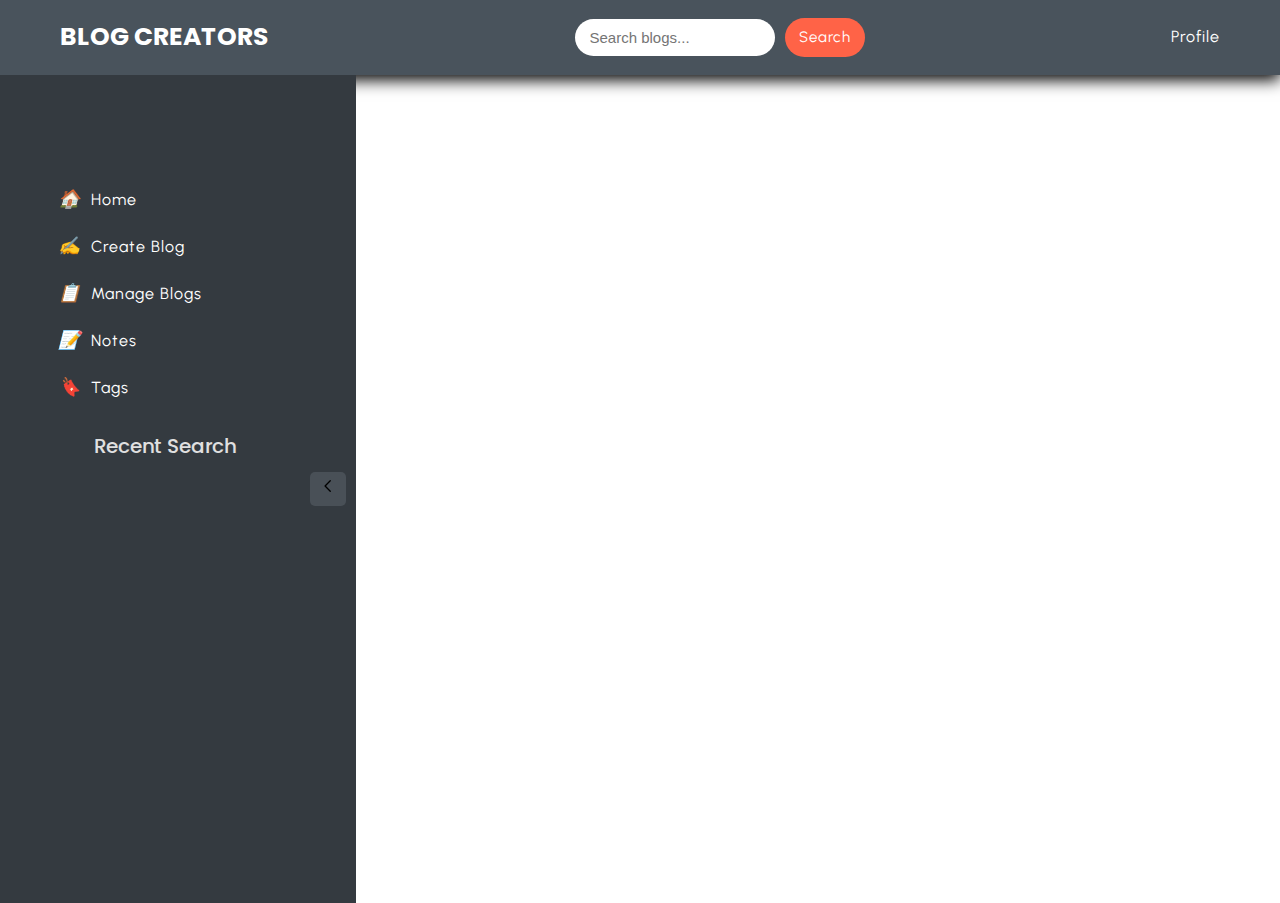
==== index.html @ e2347107 "Sidebar event added. and smooth transition added" ====
<!DOCTYPE html>
<html lang="en">
<head>
    <meta charset="UTF-8">
    <meta name="viewport" content="width=device-width, initial-scale=1.0">
    <title>Document</title>
    <link rel="stylesheet" href="style.css">

    <link rel="preconnect" href="https://fonts.googleapis.com">
    <link rel="preconnect" href="https://fonts.gstatic.com" crossorigin>
    <link href="https://fonts.googleapis.com/css2?family=Amaranth:ital,wght@0,400;0,700;1,400;1,700&family=Jaini+Purva&family=Kaushan+Script&family=Poppins:ital,wght@0,100;0,200;0,300;0,400;0,500;0,600;0,700;0,800;0,900;1,100;1,200;1,300;1,400;1,500;1,600;1,700;1,800;1,900&family=Urbanist:ital,wght@0,100..900;1,100..900&display=swap" rel="stylesheet">

</head>
<body>
    <header class="header">
        <div class="container flex">

            <h1 class="logo">Blog Creators</h1>
            <div class="search-container">
                <input type="text" placeholder="Search blogs..." id="search-bar">
                <button type="button" class="search-btn">Search</button>
            </div>
            
            <div class="profile">
                <a href="#profile">Profile</a>
                <div class="dropdown">
                    <a href="#settings">Settings</a>
                    <a href="#logout">Logout</a>
                </div>
            </div>
        
        </div>
    </header>

    <!-- sidebar menu start here -->
    <section id="sidebar-wrapper" class="flex">
        <div id="sidebar" class="flex container sidebar-active">
            <ul id="tab-list">
                <li><i class="icon">🏠</i><a href="#home">Home</a></li>
                <li><i class="icon">✍️</i><a href="#create-blog">Create Blog</a></li>
                <li><i class="icon">📋</i><a href="#manage-blogs">Manage Blogs</a></li>
                <li><i class="icon">📝</i><a href="#notes">Notes</a></li>
                <li><i class="icon">🔖</i><a href="#tags">Tags</a></li>
            </ul>
            <div class="recent-search flex">
                <h2 class="search-data">Recent Search</h2>
                <ul class="search-result">
                    <!-- <li>
                        <p>Lorem ipsum dolor sit amet consectetur adipisicing elit. Ut, numquam?</p>
                    </li>
                    <li>
                        <p>Lorem ipsum dolor sit amet consectetur adipisicing elit. Ut, numquam?</p>
                    </li>
                    <li>
                        <p>Lorem ipsum dolor sit amet consectetur adipisicing elit. Ut, numquam?</p>
                    </li>
                    <li>
                        <p>Lorem ipsum dolor sit amet consectetur adipisicing elit. Ut, numquam?</p>
                    </li>
                    <li>
                        <p>Lorem ipsum dolor sit amet consectetur adipisicing elit. Ut, numquam?</p>
                    </li>
                    <li>
                        <p>Lorem ipsum dolor sit amet consectetur adipisicing elit. Ut, numquam?</p>
                    </li> -->
                </ul>
            </div>
        </div>
        
        <button id="toggle-btn" class="toggle-active"><img src="./Images/menuIcon.svg" alt="" id="toggle-active-img"></button>
    </section>

    <!-- sidebar menu end here -->

    <script src="script.js"></script>
</body>
</html>
---- style.css ----
/* Base Rule */
* {
    margin: 0;
    padding: 0;
    box-sizing: border-box;
}

html {
    font-size: 62.5%;
}

.container {
    margin:  0 4rem;
}

h1,
h2,
h3,
h4,
h5,
h6 {
  font-family: "Poppins", sans-serif;
}

p,
li,
a,
label,
button {
  font-family: "Urbanist", sans-serif;
  font-size: 1.6rem;
  letter-spacing: 0.1rem;
  font-weight: 400;
  line-height: 1.5;
}

a {
    text-decoration: none;
    color: white;
}

li {
    list-style: none;
}

/* base rule end here */


/* website theme start here */

/* website theme end here */


/* Layout start Here */
.flex {
    display: flex;
}
.grid {
    display: grid;
}
/* Layout End Here */



/* resuable CSS start here */
/* resuable CSS end here */




/* Header Css start */
.header {
    background-color: #49535c;
    box-shadow: rgba(0, 0, 0, 1) 0px 5px 15px;

    & .container {
        justify-content: space-between;
        align-items: center;
        padding: 1.8rem 2rem;
        color: #fff;
        
        & .logo {
           font-size: 2.5rem;
           font-weight: 700;
           text-transform: uppercase;
        }
        & .search-container {
            display: flex;
            align-items: center;
            gap: 1rem;
        }
        & #search-bar {
            padding: 1rem 1.5rem;
            border-radius: 2rem;
            border: none;
            width: 20rem;
            font-size: 1.5rem;
        }
        & .search-btn {
            padding: 0.8rem 1.4rem;
            background-color: #ff6347;
            color: white;
            border: none;
            border-radius: 2rem;
            cursor: pointer;
            font-size: 1.5rem;
            transition: all 0.3s ease;

            &:hover {
                background-color: #e55347;
            }
        }
        
        & .profile {
            position: relative;
            transition: all 0.3s ease;
            &:hover .dropdown {
                transition: all 0.3s ease;
                display: block;
            }
            & .dropdown {
                display: none;
                position: absolute;
                right: 0;
                top: 100%;
                background-color: #fff;
                color: #000;
                box-shadow: 0 4px 6px rgba(0, 0, 0, 0.1);
                border-radius: 5px;
                overflow: hidden;
                transition: all 0.3s ease;
        
                & a {
                    display: block;
                    padding: 10px;
                    text-decoration: none;
                    color: #343a40;
                    transition: all 0.3s ease;
                    &:hover {
                        background-color: #e9ecef;
                    }
                }
            }
        }
    }
}

/* Header Css end */



/* sidebar style start here */

#sidebar-wrapper {
    align-items: center;
    gap: 1rem;
    background-color: #343a40;
    width: fit-content;
    padding: 2rem 1rem 2rem 0;
    height: 92vh;
    position: relative;

    & #toggle-btn {
        align-self: center;
        background-color: #495057;
        color: #fff;
        border: none;
        padding: 5px 10px;
        cursor: pointer;
        border-radius: 5px;
        margin-left: 1rem;

        & img {
            rotate: 90deg;
        }
    }
}

#sidebar  {
    width: 250px;
    /* height: 100vh; */
    flex-direction: column;
    gap: 2rem;
    color: #fff;
    display: flex;
    padding: 10px;
    transition: all 0.3s ease;
    margin-right: 0;

    & #tab-list {
        list-style: none;
        padding: 0;
        margin: 0;
        flex-grow: 1;
        
        & li{
            padding: 1rem 0.8rem;
            border-radius: 5px;
            transition: all 0.3s ease;
            display: flex;
            align-items: center;
            cursor: pointer;
            &:hover {
                background-color: #495057;
            }
            & a {
                text-decoration: none;
                color: #fff;
                margin-left: 10px;
            }
            & i {
                font-size: 18px;
            }
        }
    }
}

.recent-search {
    flex-direction: column;

    & .search-data {
        color: #e0e0e0;
        font-size: 2rem;
        font-weight: 500;
        text-align: center;
        margin-bottom: 1rem;
    }
    & .search-result {
        display: flex;
        flex-direction: column;
        gap: 1rem;
        color: white;
        overflow: auto;
        width: 100%;
        height: 33rem;

        & li {
            list-style: circle;
            padding-right: 2rem;
            color: #bababa;
        }
    }
}

/* sidebar style end here */
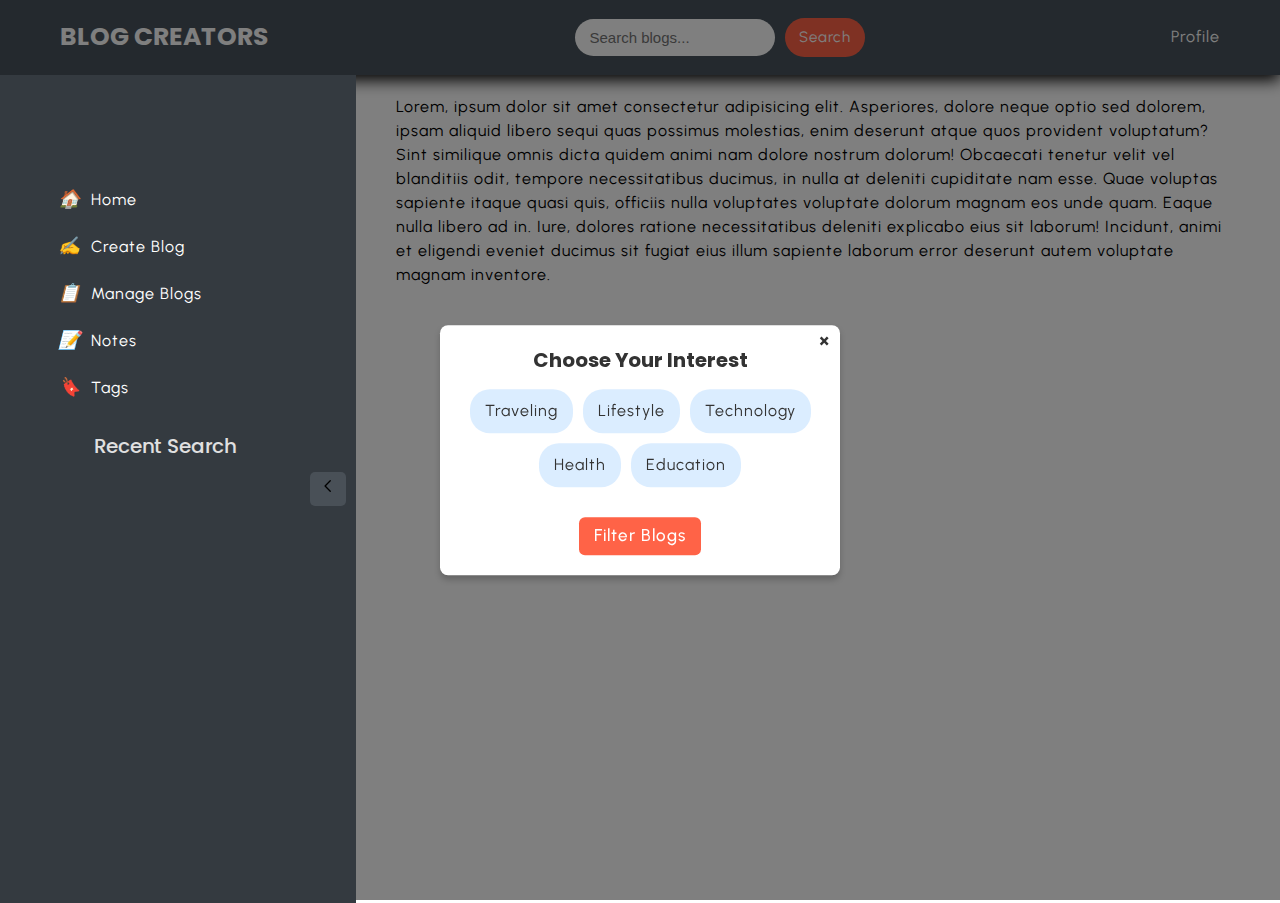
==== commit 77c75e40: "PopUp section for sort data by filter is added. html and css has been taken by chat gpt. However all" ====
--- a/index.html
+++ b/index.html
@@ -12,6 +12,8 @@
 
 </head>
 <body>
+
+    <!-- header section start -->
     <header class="header">
         <div class="container flex">
 
@@ -31,45 +33,80 @@
         
         </div>
     </header>
+    <!-- header section end -->
+
+
+
+    <!-- pop up section start -->
+    <section class="popUp-wrapper">
+
+        <div class="overlay" id="overlay"></div>
+        
+        <div class="filter-popup" id="filterPopup">
+            <button class="close-btn" id="closePopup">×</button>
+            <h2>Choose Your Interest</h2>
+            <ul>
+                <li>Traveling</li>
+                <li>Lifestyle</li>
+                <li>Technology</li>
+                <li>Health</li>
+                <li>Education</li>
+            </ul>
+            <button class="filter-btn">Filter Blogs</button>
+        </div>
+    </section>
+    <!-- pop up section end -->
+
+
+
 
     <!-- sidebar menu start here -->
-    <section id="sidebar-wrapper" class="flex">
-        <div id="sidebar" class="flex container sidebar-active">
-            <ul id="tab-list">
-                <li><i class="icon">🏠</i><a href="#home">Home</a></li>
-                <li><i class="icon">✍️</i><a href="#create-blog">Create Blog</a></li>
-                <li><i class="icon">📋</i><a href="#manage-blogs">Manage Blogs</a></li>
-                <li><i class="icon">📝</i><a href="#notes">Notes</a></li>
-                <li><i class="icon">🔖</i><a href="#tags">Tags</a></li>
-            </ul>
-            <div class="recent-search flex">
-                <h2 class="search-data">Recent Search</h2>
-                <ul class="search-result">
-                    <!-- <li>
-                        <p>Lorem ipsum dolor sit amet consectetur adipisicing elit. Ut, numquam?</p>
-                    </li>
-                    <li>
-                        <p>Lorem ipsum dolor sit amet consectetur adipisicing elit. Ut, numquam?</p>
-                    </li>
-                    <li>
-                        <p>Lorem ipsum dolor sit amet consectetur adipisicing elit. Ut, numquam?</p>
-                    </li>
-                    <li>
-                        <p>Lorem ipsum dolor sit amet consectetur adipisicing elit. Ut, numquam?</p>
-                    </li>
-                    <li>
-                        <p>Lorem ipsum dolor sit amet consectetur adipisicing elit. Ut, numquam?</p>
-                    </li>
-                    <li>
-                        <p>Lorem ipsum dolor sit amet consectetur adipisicing elit. Ut, numquam?</p>
-                    </li> -->
+
+    <article class="article-wrapper flex">
+
+        <section id="sidebar-wrapper" class="flex">
+            <div id="sidebar" class="flex container sidebar-active">
+                <ul id="tab-list">
+                    <li><i class="icon">🏠</i><a href="#home">Home</a></li>
+                    <li><i class="icon">✍️</i><a href="#create-blog">Create Blog</a></li>
+                    <li><i class="icon">📋</i><a href="#manage-blogs">Manage Blogs</a></li>
+                    <li><i class="icon">📝</i><a href="#notes">Notes</a></li>
+                    <li><i class="icon">🔖</i><a href="#tags">Tags</a></li>
                 </ul>
+                <div class="recent-search flex">
+                    <h2 class="search-data">Recent Search</h2>
+                    <ul class="search-result">
+                        <!-- <li>
+                            <p>Lorem ipsum dolor sit amet consectetur adipisicing elit. Ut, numquam?</p>
+                        </li>
+                        <li>
+                            <p>Lorem ipsum dolor sit amet consectetur adipisicing elit. Ut, numquam?</p>
+                        </li>
+                        <li>
+                            <p>Lorem ipsum dolor sit amet consectetur adipisicing elit. Ut, numquam?</p>
+                        </li>
+                        <li>
+                            <p>Lorem ipsum dolor sit amet consectetur adipisicing elit. Ut, numquam?</p>
+                        </li>
+                        <li>
+                            <p>Lorem ipsum dolor sit amet consectetur adipisicing elit. Ut, numquam?</p>
+                        </li>
+                        <li>
+                            <p>Lorem ipsum dolor sit amet consectetur adipisicing elit. Ut, numquam?</p>
+                        </li> -->
+                    </ul>
+                </div>
             </div>
-        </div>
+            
+            <button id="toggle-btn" class="toggle-active"><img src="./Images/menuIcon.svg" alt="" id="toggle-active-img"></button>
+        </section>
         
-        <button id="toggle-btn" class="toggle-active"><img src="./Images/menuIcon.svg" alt="" id="toggle-active-img"></button>
-    </section>
+        <section id="right-sidebar-wrapper" class="container">
+            <p>Lorem, ipsum dolor sit amet consectetur adipisicing elit. Asperiores, dolore neque optio sed dolorem, ipsam aliquid libero sequi quas possimus molestias, enim deserunt atque quos provident voluptatum? Sint similique omnis dicta quidem animi nam dolore nostrum dolorum! Obcaecati tenetur velit vel blanditiis odit, tempore necessitatibus ducimus, in nulla at deleniti cupiditate nam esse. Quae voluptas sapiente itaque quasi quis, officiis nulla voluptates voluptate dolorum magnam eos unde quam. Eaque nulla libero ad in. Iure, dolores ratione necessitatibus deleniti explicabo eius sit laborum! Incidunt, animi et eligendi eveniet ducimus sit fugiat eius illum sapiente laborum error deserunt autem voluptate magnam inventore.</p>
+        </section>
 
+    </article>
+    
     <!-- sidebar menu end here -->
 
     <script src="script.js"></script>
--- a/style.css
+++ b/style.css
@@ -151,7 +151,7 @@
 
 /* sidebar style start here */
 
-#sidebar-wrapper {
+.article-wrapper #sidebar-wrapper {
     align-items: center;
     gap: 1rem;
     background-color: #343a40;
@@ -242,4 +242,119 @@
     }
 }
 
-/* sidebar style end here */+
+.article-wrapper #right-sidebar-wrapper {
+    padding-top: 2rem;
+}
+/* sidebar style end here */
+
+
+
+
+
+/* popup stype start */
+.popUp-wrapper .overlay {
+    position: fixed;
+    top: 0;
+    left: 0;
+    width: 100%;
+    height: 100%;
+    background: rgba(0, 0, 0, 0.5);
+}
+
+.popUp-wrapper .filter-popup {
+    position: fixed;
+    top: 50%;
+    left: 50%;
+    transform: translate(-50%, -50%);
+    background: #fff;
+    box-shadow: 0 4px 6px rgba(0, 0, 0, 0.2);
+    border-radius: 8px;
+    width: 90%;
+    max-width: 400px;
+    padding: 20px;
+    z-index: 1000;
+    /* display: none; */
+    display: flex;
+    flex-direction: column;
+    gap: 1rem;
+    align-items: center;
+    justify-content: center;
+
+
+    & .close-btn {
+        position: absolute;
+        top: 0;
+        right: 1rem;
+        background: none;
+        border: none;
+        font-size: 2rem;
+        font-weight: bold;
+        cursor: pointer;
+        color: #333;
+    
+        &:hover {
+            color: #ff0000;
+            transform: scale(1.2);
+            transition: all 0.2s, transform 0.2s;
+        }
+    }
+    
+
+    & h2 {
+        margin-bottom: 0.4rem;
+        color: #333;
+        font-size: 2rem;
+        text-align: center;
+    }
+
+    & ul {
+        list-style: none;
+        padding: 0;
+        margin: 0;
+        display: flex;
+        flex-wrap: wrap;
+        gap: 10px;
+        justify-content: center;
+
+        & li {
+            background-color: #007bff;
+            color: #ffffff;
+            background-color: #dbedff;
+            color: #333333;
+            padding: 1rem 1.5rem;
+            border-radius: 2rem;
+            cursor: pointer;
+            transition: background-color 0.3s;
+
+            &:hover {
+                background-color: #0056b3;
+                color: white;
+            }
+        }
+    }
+
+    & .filter-btn {
+        padding: 0.6rem 1.5rem;
+        border: none;
+        border-radius: 0.6rem;
+        background-color: #ff6347;
+        color: white;
+        font-weight: 500;
+        font-size: 1.7rem;
+        margin-top: 2rem;
+        cursor: pointer;
+        transition: all 0.3s ease;
+
+        &:hover {
+            background-color: #e55347;
+        }
+    }
+}
+
+
+
+
+
+
+/* popup stype end */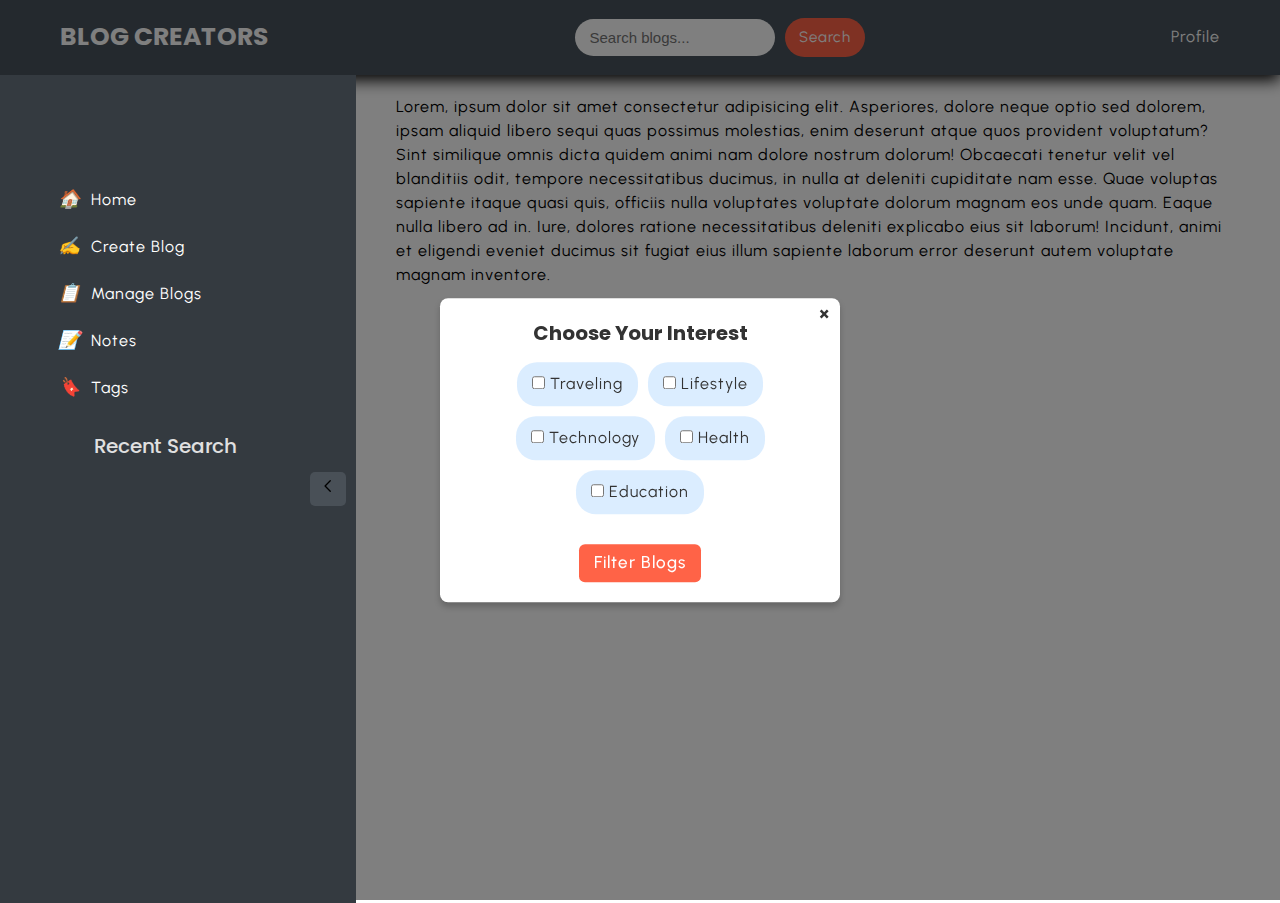
==== commit 5d7652b4: "popUp section commit" ====
--- a/index.html
+++ b/index.html
@@ -42,18 +42,35 @@
 
         <div class="overlay" id="overlay"></div>
         
-        <div class="filter-popup" id="filterPopup">
+        <form class="filter-popup" id="filterPopup">
             <button class="close-btn" id="closePopup">×</button>
             <h2>Choose Your Interest</h2>
+            
             <ul>
-                <li>Traveling</li>
-                <li>Lifestyle</li>
-                <li>Technology</li>
-                <li>Health</li>
-                <li>Education</li>
+                <li>
+                    <input type="checkbox" name="interests[]" id="traveling" value="Traveling">
+                    <label for="traveling">Traveling</label>
+                </li>
+                <li>
+                    <input type="checkbox" name="interests[]" id="lifestyle" value="Lifestyle">
+                    <label for="lifestyle">Lifestyle</label>
+                </li>
+                <li>
+                    <input type="checkbox" name="interests[]" id="technology" value="Technology">
+                    <label for="technology">Technology</label>
+                </li>
+                <li>
+                    <input type="checkbox" name="interests[]" id="health" value="Health">
+                    <label for="health">Health</label>
+                </li>
+                <li>
+                    <input type="checkbox" name="interests[]" id="education" value="Education">
+                    <label for="education">Education</label>
+                </li>
             </ul>
+            
             <button class="filter-btn">Filter Blogs</button>
-        </div>
+        </form>
     </section>
     <!-- pop up section end -->
 
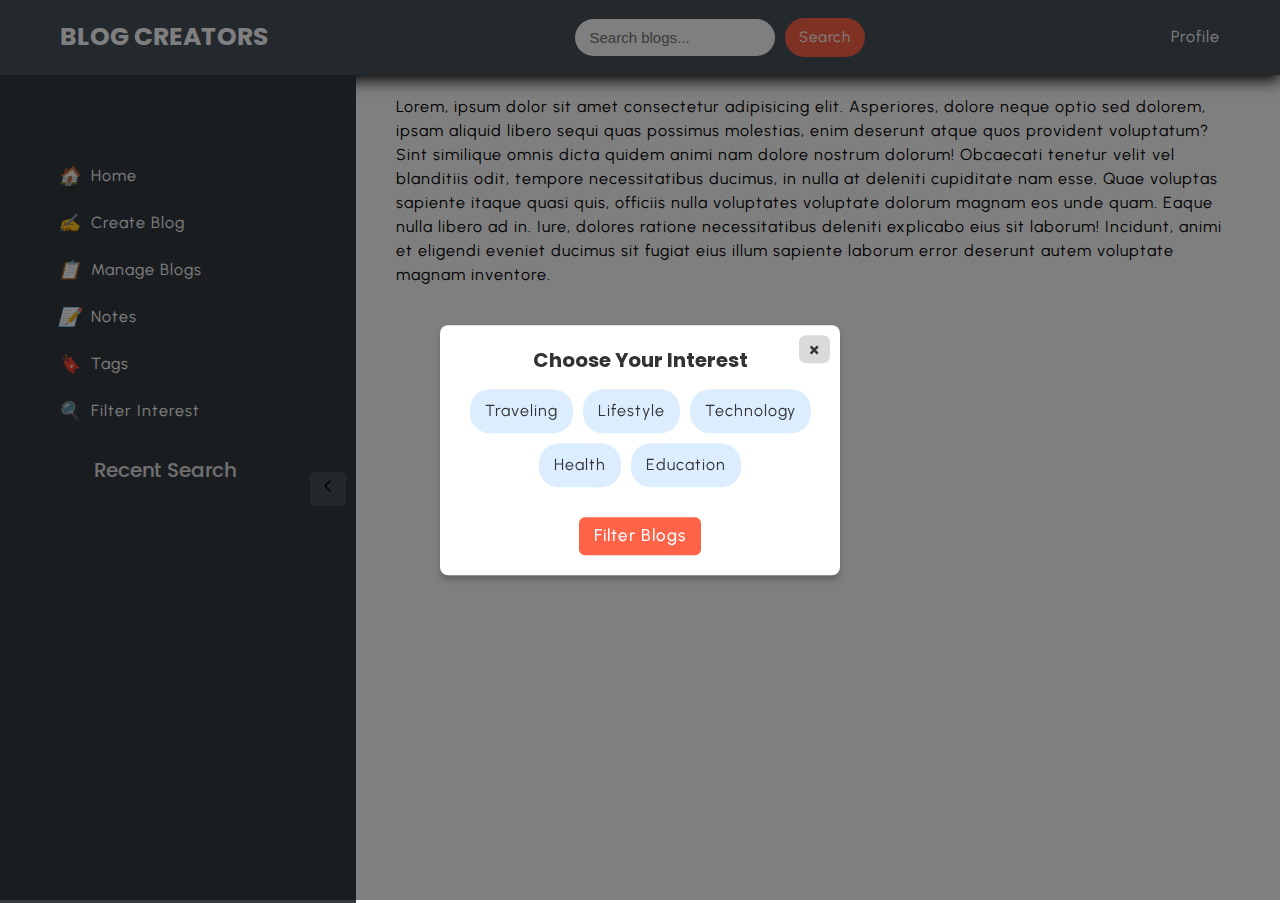
==== commit 69e50385: "Event added on the filter blogs and close popup But have to add functionality of filtering." ====
--- a/index.html
+++ b/index.html
@@ -38,7 +38,7 @@
 
 
     <!-- pop up section start -->
-    <section class="popUp-wrapper">
+    <section class="popUp-wrapper" id="popUpActive">
 
         <div class="overlay" id="overlay"></div>
         
@@ -69,7 +69,7 @@
                 </li>
             </ul>
             
-            <button class="filter-btn">Filter Blogs</button>
+            <button id="filter-btn">Filter Blogs</button>
         </form>
     </section>
     <!-- pop up section end -->
@@ -89,6 +89,7 @@
                     <li><i class="icon">📋</i><a href="#manage-blogs">Manage Blogs</a></li>
                     <li><i class="icon">📝</i><a href="#notes">Notes</a></li>
                     <li><i class="icon">🔖</i><a href="#tags">Tags</a></li>
+                    <li id="interest"><i class="icon">🔍</i><a >Filter Interest</a></li>
                 </ul>
                 <div class="recent-search flex">
                     <h2 class="search-data">Recent Search</h2>
--- a/style.css
+++ b/style.css
@@ -157,7 +157,7 @@
     background-color: #343a40;
     width: fit-content;
     padding: 2rem 1rem 2rem 0;
-    height: 92vh;
+    min-height: 92vh;
     position: relative;
 
     & #toggle-btn {
@@ -260,6 +260,7 @@
     width: 100%;
     height: 100%;
     background: rgba(0, 0, 0, 0.5);
+    z-index: 3;
 }
 
 .popUp-wrapper .filter-popup {
@@ -271,10 +272,9 @@
     box-shadow: 0 4px 6px rgba(0, 0, 0, 0.2);
     border-radius: 8px;
     width: 90%;
-    max-width: 400px;
-    padding: 20px;
-    z-index: 1000;
-    /* display: none; */
+    max-width: 40rem;
+    z-index: 4;
+    padding: 2rem;
     display: flex;
     flex-direction: column;
     gap: 1rem;
@@ -284,18 +284,21 @@
 
     & .close-btn {
         position: absolute;
-        top: 0;
+        top: 10px;
         right: 1rem;
-        background: none;
+        background: #dadada;
+        padding: 0.4rem 1rem;
+        line-height: 1;
         border: none;
         font-size: 2rem;
         font-weight: bold;
         cursor: pointer;
         color: #333;
+        border-radius: 7px;
     
         &:hover {
             color: #ff0000;
-            transform: scale(1.2);
+            transform: scale(1.1);
             transition: all 0.2s, transform 0.2s;
         }
     }
@@ -331,10 +334,21 @@
                 background-color: #0056b3;
                 color: white;
             }
-        }
-    }
-
-    & .filter-btn {
+
+            & input[type="checkbox"] {
+                position: absolute;
+                opacity: 0;
+                pointer-events: none;
+                cursor: pointer;
+            }    
+            
+            & input , label {
+                cursor: pointer;
+            }
+        }
+    }
+
+    & #filter-btn {
         padding: 0.6rem 1.5rem;
         border: none;
         border-radius: 0.6rem;
@@ -344,10 +358,11 @@
         font-size: 1.7rem;
         margin-top: 2rem;
         cursor: pointer;
-        transition: all 0.3s ease;
+        transition: all 0.2s ease;
 
         &:hover {
             background-color: #e55347;
+            transform: scale(0.9);
         }
     }
 }
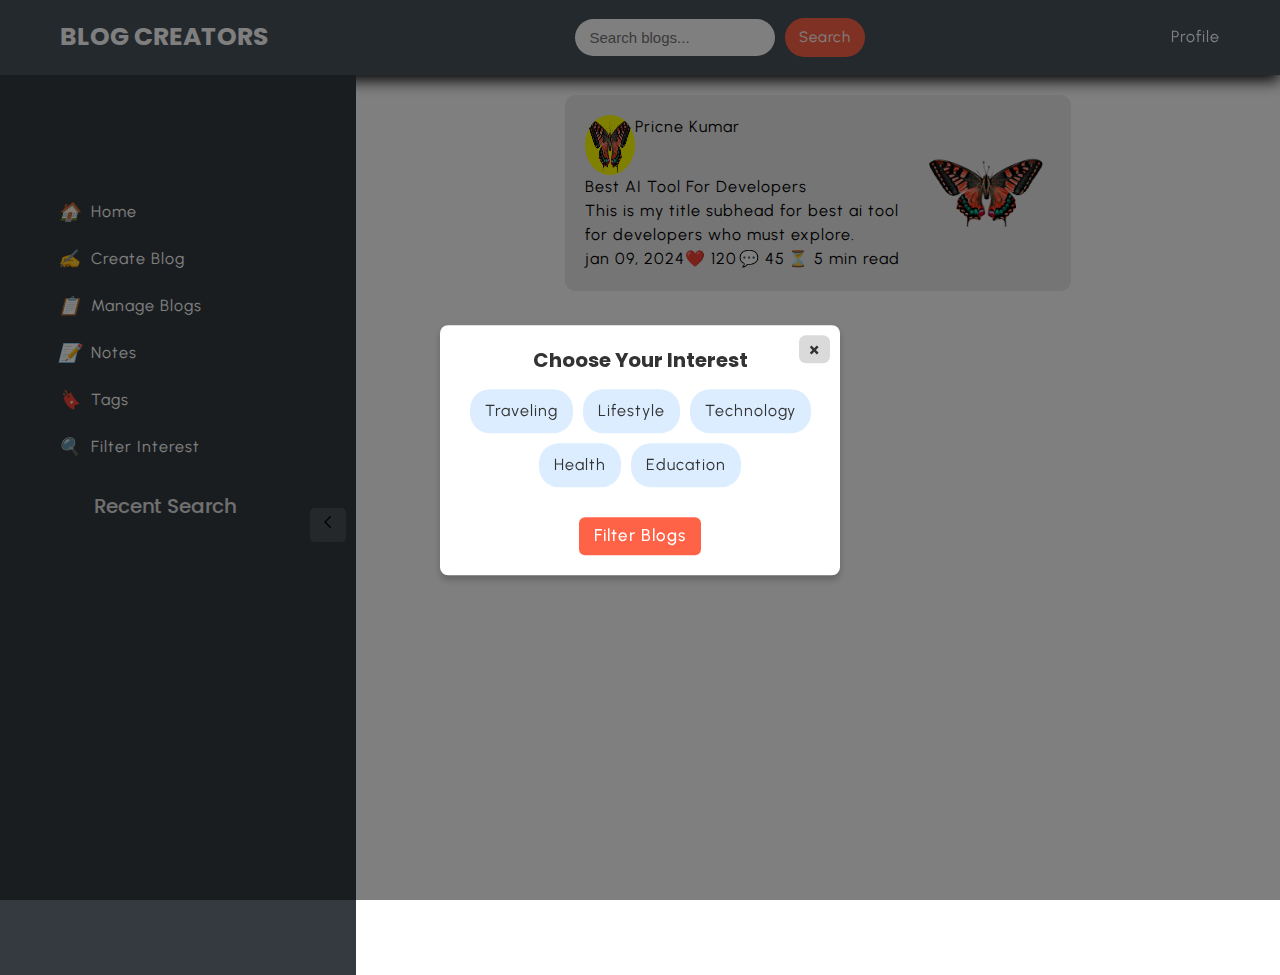
==== commit cf04e435: "Basic layout of blog preview" ====
--- a/index.html
+++ b/index.html
@@ -81,6 +81,7 @@
 
     <article class="article-wrapper flex">
 
+        <!-- left sidebar menu layout -->
         <section id="sidebar-wrapper" class="flex">
             <div id="sidebar" class="flex container sidebar-active">
                 <ul id="tab-list">
@@ -118,10 +119,39 @@
             
             <button id="toggle-btn" class="toggle-active"><img src="./Images/menuIcon.svg" alt="" id="toggle-active-img"></button>
         </section>
+        <!-- left sidebar menu layout end -->
         
+
+        <!-- right sidebar blog post layout -->
         <section id="right-sidebar-wrapper" class="container">
-            <p>Lorem, ipsum dolor sit amet consectetur adipisicing elit. Asperiores, dolore neque optio sed dolorem, ipsam aliquid libero sequi quas possimus molestias, enim deserunt atque quos provident voluptatum? Sint similique omnis dicta quidem animi nam dolore nostrum dolorum! Obcaecati tenetur velit vel blanditiis odit, tempore necessitatibus ducimus, in nulla at deleniti cupiditate nam esse. Quae voluptas sapiente itaque quasi quis, officiis nulla voluptates voluptate dolorum magnam eos unde quam. Eaque nulla libero ad in. Iure, dolores ratione necessitatibus deleniti explicabo eius sit laborum! Incidunt, animi et eligendi eveniet ducimus sit fugiat eius illum sapiente laborum error deserunt autem voluptate magnam inventore.</p>
+            
+            <div id="blog-preview-card" class="grid grid-two--cols">
+                <div class="blog-content-wrapper flex">
+                    <div id="author-profile" class="flex">
+                        <img src="./Images/2.png" alt="" id="author-image">
+                        <p id="authorName">Pricne Kumar</p>
+                    </div>
+                    <p id="blog-heading">Best AI Tool For Developers</p>
+                    <p id="sub-heading">This is my title subhead for best ai tool for developers who must explore.</p>
+                    <div class="flex" id="blog-footer">
+                        <p class="publist-date">jan 09, 2024</p>
+                        <div class="likeCount">
+                            <span>❤️ 120</span>
+                            <span>💬 45</span>
+                            <span>⏳ 5 min read</span>
+                        </div>
+                    </div>
+                </div>
+                
+                <figure>
+                    <img src="./Images/2.png" alt="">
+                </figure>
+            
+            </div>
+
+
         </section>
+        <!-- right sidebar blog post layout end -->
 
     </article>
     
--- a/style.css
+++ b/style.css
@@ -26,7 +26,8 @@
 li,
 a,
 label,
-button {
+button, 
+span {
   font-family: "Urbanist", sans-serif;
   font-size: 1.6rem;
   letter-spacing: 0.1rem;
@@ -57,6 +58,9 @@
 }
 .grid {
     display: grid;
+}
+.grid-two--cols {
+    grid-template-columns: repeat(2, 1fr);
 }
 /* Layout End Here */
 
@@ -114,6 +118,7 @@
         & .profile {
             position: relative;
             transition: all 0.3s ease;
+            z-index: 1;
             &:hover .dropdown {
                 transition: all 0.3s ease;
                 display: block;
@@ -149,108 +154,6 @@
 
 
 
-/* sidebar style start here */
-
-.article-wrapper #sidebar-wrapper {
-    align-items: center;
-    gap: 1rem;
-    background-color: #343a40;
-    width: fit-content;
-    padding: 2rem 1rem 2rem 0;
-    min-height: 92vh;
-    position: relative;
-
-    & #toggle-btn {
-        align-self: center;
-        background-color: #495057;
-        color: #fff;
-        border: none;
-        padding: 5px 10px;
-        cursor: pointer;
-        border-radius: 5px;
-        margin-left: 1rem;
-
-        & img {
-            rotate: 90deg;
-        }
-    }
-}
-
-#sidebar  {
-    width: 250px;
-    /* height: 100vh; */
-    flex-direction: column;
-    gap: 2rem;
-    color: #fff;
-    display: flex;
-    padding: 10px;
-    transition: all 0.3s ease;
-    margin-right: 0;
-
-    & #tab-list {
-        list-style: none;
-        padding: 0;
-        margin: 0;
-        flex-grow: 1;
-        
-        & li{
-            padding: 1rem 0.8rem;
-            border-radius: 5px;
-            transition: all 0.3s ease;
-            display: flex;
-            align-items: center;
-            cursor: pointer;
-            &:hover {
-                background-color: #495057;
-            }
-            & a {
-                text-decoration: none;
-                color: #fff;
-                margin-left: 10px;
-            }
-            & i {
-                font-size: 18px;
-            }
-        }
-    }
-}
-
-.recent-search {
-    flex-direction: column;
-
-    & .search-data {
-        color: #e0e0e0;
-        font-size: 2rem;
-        font-weight: 500;
-        text-align: center;
-        margin-bottom: 1rem;
-    }
-    & .search-result {
-        display: flex;
-        flex-direction: column;
-        gap: 1rem;
-        color: white;
-        overflow: auto;
-        width: 100%;
-        height: 33rem;
-
-        & li {
-            list-style: circle;
-            padding-right: 2rem;
-            color: #bababa;
-        }
-    }
-}
-
-
-.article-wrapper #right-sidebar-wrapper {
-    padding-top: 2rem;
-}
-/* sidebar style end here */
-
-
-
-
 
 /* popup stype start */
 .popUp-wrapper .overlay {
@@ -367,9 +270,157 @@
     }
 }
 
-
-
-
-
-
-/* popup stype end */+/* popup stype end */
+
+
+
+
+/* sidebar style start here */
+
+/* left sidebar style */
+.article-wrapper {
+    position: relative
+}
+.article-wrapper #sidebar-wrapper {
+    align-items: center;
+    gap: 1rem;
+    background-color: #343a40;
+    width: fit-content;
+    padding: 2rem 1rem 2rem 0;
+    min-height: 100vh;
+    max-height: 100vh;
+    position: sticky;
+    top: 0;
+
+    & #toggle-btn {
+        align-self: center;
+        background-color: #495057;
+        color: #fff;
+        border: none;
+        padding: 5px 10px;
+        cursor: pointer;
+        border-radius: 5px;
+        margin-left: 1rem;
+
+        & img {
+            rotate: 90deg;
+        }
+    }
+}
+
+#sidebar  {
+    width: 250px;
+    /* height: 100vh; */
+    flex-direction: column;
+    gap: 2rem;
+    color: #fff;
+    display: flex;
+    padding: 10px;
+    transition: all 0.3s ease;
+    margin-right: 0;
+
+    & #tab-list {
+        list-style: none;
+        padding: 0;
+        margin: 0;
+        flex-grow: 1;
+        
+        & li{
+            padding: 1rem 0.8rem;
+            border-radius: 5px;
+            transition: all 0.3s ease;
+            display: flex;
+            align-items: center;
+            cursor: pointer;
+            &:hover {
+                background-color: #495057;
+            }
+            & a {
+                text-decoration: none;
+                color: #fff;
+                margin-left: 10px;
+            }
+            & i {
+                font-size: 18px;
+            }
+        }
+    }
+}
+
+.recent-search {
+    flex-direction: column;
+
+    & .search-data {
+        color: #e0e0e0;
+        font-size: 2rem;
+        font-weight: 500;
+        text-align: center;
+        margin-bottom: 1rem;
+    }
+    & .search-result {
+        display: flex;
+        flex-direction: column;
+        gap: 1rem;
+        color: white;
+        overflow: auto;
+        width: 100%;
+        height: 33rem;
+
+        & li {
+            list-style: circle;
+            padding-right: 2rem;
+            color: #bababa;
+        }
+    }
+}
+/* left sidebar style end */
+
+
+/* right sidebar style  */
+.article-wrapper #right-sidebar-wrapper {
+    padding-top: 2rem;
+    display: flex;
+    align-items: start;
+    justify-content: center;
+
+    & #blog-preview-card {
+        grid-template-columns: 1fr 0.4fr;
+        max-width: 60%;
+        place-items: center;
+        padding: 2rem;
+        background-color: #ebebeb;
+        border-radius: 1rem;
+        gap: 1rem;
+
+        & .blog-content-wrapper {
+            flex-direction: column;
+            & #author-profile {
+
+                & #author-image {
+                    width: 5rem;
+                    aspect-ratio: 1;
+                    height: 6rem;
+                    border-radius: 50%;
+                    background-color: yellow;
+                }
+            }
+        }
+
+        & figure {
+            width: 100%;
+
+            & img {
+                width: 100%;
+            }
+        }
+    }
+}
+/* right sidebar style end */
+
+
+/* sidebar style end here */
+
+
+
+
+
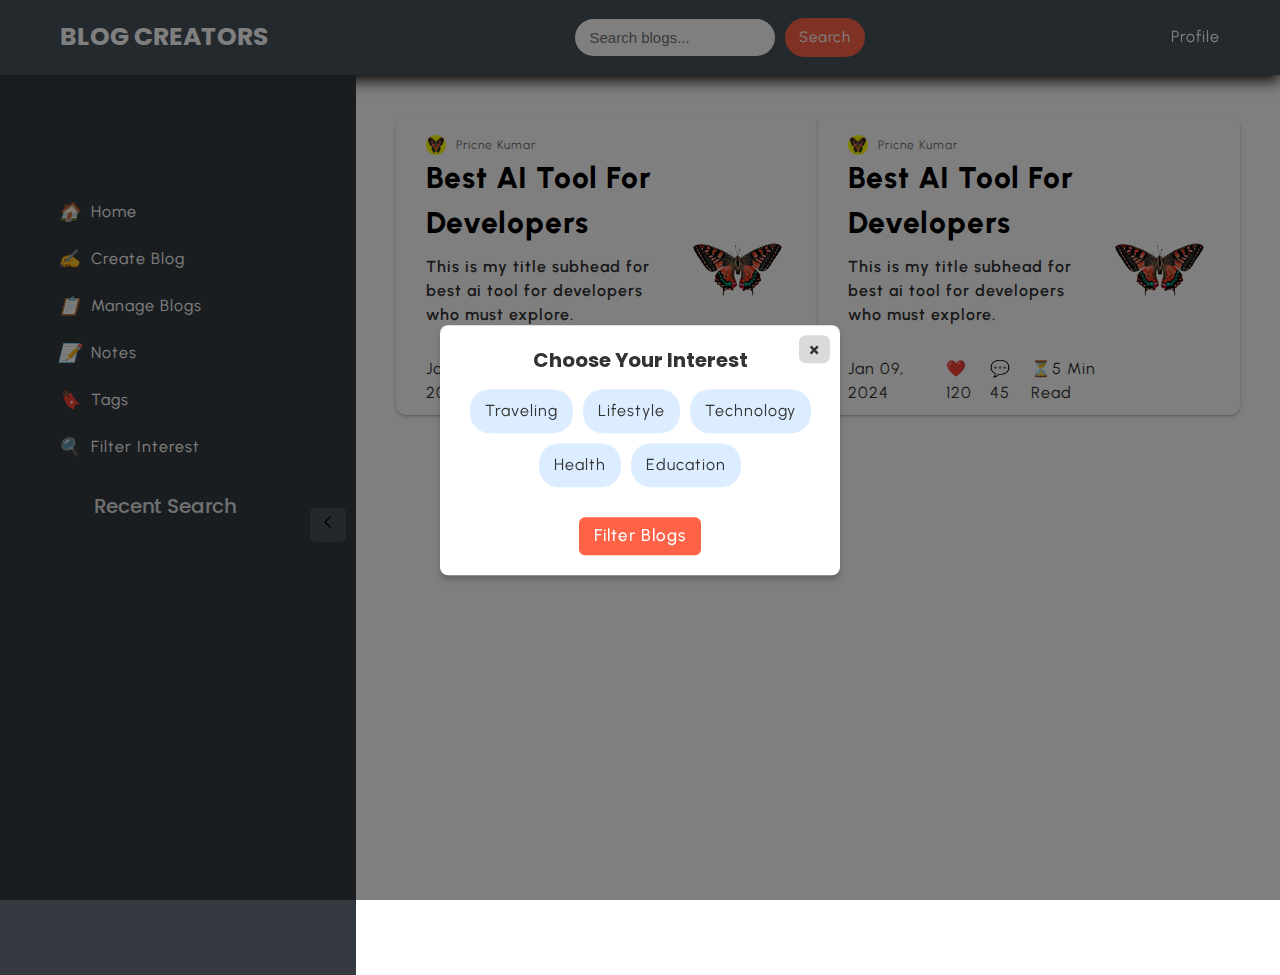
==== commit b9110cbc: "preview card layout ready. Now have to arrange raw data for making dynamic blog card. and also have " ====
--- a/index.html
+++ b/index.html
@@ -124,31 +124,58 @@
 
         <!-- right sidebar blog post layout -->
         <section id="right-sidebar-wrapper" class="container">
-            
-            <div id="blog-preview-card" class="grid grid-two--cols">
-                <div class="blog-content-wrapper flex">
-                    <div id="author-profile" class="flex">
-                        <img src="./Images/2.png" alt="" id="author-image">
-                        <p id="authorName">Pricne Kumar</p>
-                    </div>
-                    <p id="blog-heading">Best AI Tool For Developers</p>
-                    <p id="sub-heading">This is my title subhead for best ai tool for developers who must explore.</p>
-                    <div class="flex" id="blog-footer">
-                        <p class="publist-date">jan 09, 2024</p>
-                        <div class="likeCount">
-                            <span>❤️ 120</span>
-                            <span>💬 45</span>
-                            <span>⏳ 5 min read</span>
+
+            <div class="preview-card-wrapper flex">
+
+
+                <div id="blog-preview-card" class="grid grid-two--cols">
+                    <div class="blog-content-wrapper flex">
+                        <div id="author-profile" class="flex">
+                            <img src="./Images/2.png" alt="" id="author-image">
+                            <p id="authorName">Pricne Kumar</p>
+                        </div>
+                        <p id="blog-heading">Best AI Tool For Developers</p>
+                        <p id="sub-heading">This is my title subhead for best ai tool for developers who must explore.</p>
+                        <div class="flex" id="blog-footer">
+                            <p class="publish-date">jan 09, 2024</p>
+                            <div class="likeCount flex">
+                                <span>❤️120</span>
+                                <span>💬45</span>
+                                <span>⏳5 min read</span>
+                            </div>
                         </div>
                     </div>
+                    
+                    <figure>
+                        <img src="./Images/2.png" alt="">
+                    </figure>
+                
                 </div>
+                <div id="blog-preview-card" class="grid grid-two--cols">
+                    <div class="blog-content-wrapper flex">
+                        <div id="author-profile" class="flex">
+                            <img src="./Images/2.png" alt="" id="author-image">
+                            <p id="authorName">Pricne Kumar</p>
+                        </div>
+                        <p id="blog-heading">Best AI Tool For Developers</p>
+                        <p id="sub-heading">This is my title subhead for best ai tool for developers who must explore.</p>
+                        <div class="flex" id="blog-footer">
+                            <p class="publish-date">jan 09, 2024</p>
+                            <div class="likeCount flex">
+                                <span>❤️120</span>
+                                <span>💬45</span>
+                                <span>⏳5 min read</span>
+                            </div>
+                        </div>
+                    </div>
+                    
+                    <figure>
+                        <img src="./Images/2.png" alt="">
+                    </figure>
                 
-                <figure>
-                    <img src="./Images/2.png" alt="">
-                </figure>
+                </div>
             
             </div>
-
 
         </section>
         <!-- right sidebar blog post layout end -->
--- a/style.css
+++ b/style.css
@@ -378,36 +378,72 @@
 
 /* right sidebar style  */
 .article-wrapper #right-sidebar-wrapper {
-    padding-top: 2rem;
+    padding-top: 4rem;
     display: flex;
     align-items: start;
     justify-content: center;
 
     & #blog-preview-card {
         grid-template-columns: 1fr 0.4fr;
-        max-width: 60%;
+        max-width: 75%;
         place-items: center;
-        padding: 2rem;
-        background-color: #ebebeb;
+        padding: 2rem 3rem 1rem;
+        /* background-color: #ebebeb; */
+        background-color: white;
         border-radius: 1rem;
         gap: 1rem;
+        box-shadow: rgba(50, 50, 93, 0.25) 0px 2px 5px -1px, rgba(0, 0, 0, 0.3) 0px 1px 3px -1px;
 
         & .blog-content-wrapper {
             flex-direction: column;
+            justify-self: start;
+
             & #author-profile {
-
+                align-items: center;
+                gap: 1rem;
                 & #author-image {
-                    width: 5rem;
+                    width: 2rem;
                     aspect-ratio: 1;
-                    height: 6rem;
+                    height: 2rem;
                     border-radius: 50%;
                     background-color: yellow;
                 }
+                & #authorName {
+                    font-size: 1.2rem;
+                    color: #707070;
+                }
+            }
+
+            & #blog-heading {
+                font-size: 3rem;
+                font-weight: 800;
+                margin-bottom: 1rem;
+            }
+
+            & #sub-heading {
+                color: #333333;
+                font-weight: 600;
+            }
+
+            & #blog-footer {
+                margin-top: 3rem;
+                color: #333333;
+                gap: 3rem;
+                text-transform: capitalize;
+
+                & .publish-date {
+
+                } 
+                & .likeCount {
+                    display: flex;
+                    gap: 1.5rem;
+                }
             }
         }
 
         & figure {
             width: 100%;
+            justify-self: end;
 
             & img {
                 width: 100%;
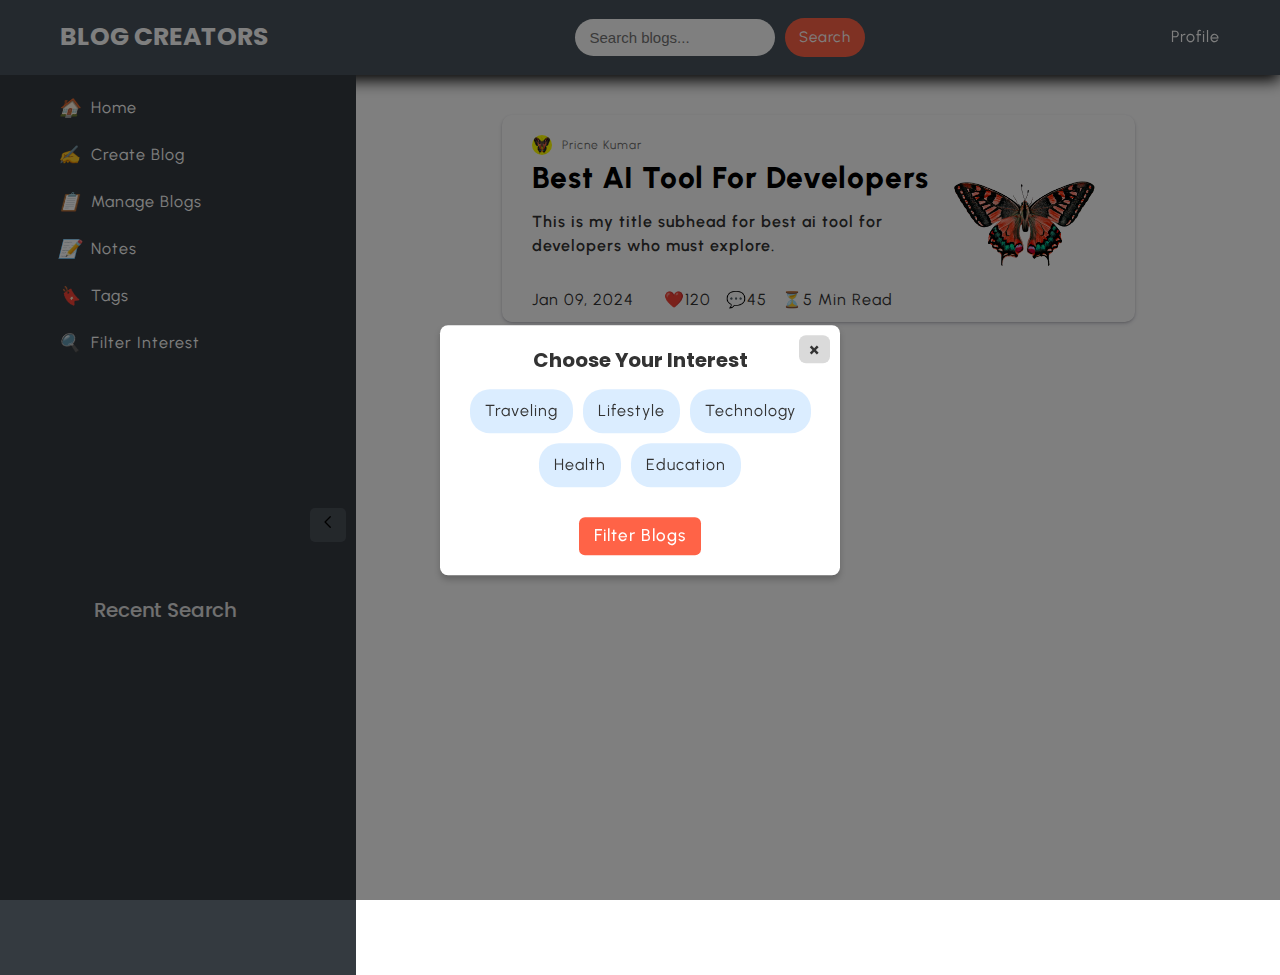
==== commit 0bd96b53: "Some random data taken from chatGpt for testing purpose and all tags has been declared in script fil" ====
--- a/index.html
+++ b/index.html
@@ -127,7 +127,6 @@
 
             <div class="preview-card-wrapper flex">
 
-
                 <div id="blog-preview-card" class="grid grid-two--cols">
                     <div class="blog-content-wrapper flex">
                         <div id="author-profile" class="flex">
@@ -138,39 +137,16 @@
                         <p id="sub-heading">This is my title subhead for best ai tool for developers who must explore.</p>
                         <div class="flex" id="blog-footer">
                             <p class="publish-date">jan 09, 2024</p>
-                            <div class="likeCount flex">
-                                <span>❤️120</span>
-                                <span>💬45</span>
-                                <span>⏳5 min read</span>
+                            <div class="reachStats flex">
+                                <span id="likeCount">❤️120</span>
+                                <span id="commentCount">💬45</span>
+                                <span id="readTime">⏳5 min read</span>
                             </div>
                         </div>
                     </div>
                     
                     <figure>
-                        <img src="./Images/2.png" alt="">
-                    </figure>
-                
-                </div>
-                <div id="blog-preview-card" class="grid grid-two--cols">
-                    <div class="blog-content-wrapper flex">
-                        <div id="author-profile" class="flex">
-                            <img src="./Images/2.png" alt="" id="author-image">
-                            <p id="authorName">Pricne Kumar</p>
-                        </div>
-                        <p id="blog-heading">Best AI Tool For Developers</p>
-                        <p id="sub-heading">This is my title subhead for best ai tool for developers who must explore.</p>
-                        <div class="flex" id="blog-footer">
-                            <p class="publish-date">jan 09, 2024</p>
-                            <div class="likeCount flex">
-                                <span>❤️120</span>
-                                <span>💬45</span>
-                                <span>⏳5 min read</span>
-                            </div>
-                        </div>
-                    </div>
-                    
-                    <figure>
-                        <img src="./Images/2.png" alt="">
+                        <img src="./Images/2.png" alt="" id="blog-image">
                     </figure>
                 
                 </div>
@@ -183,7 +159,7 @@
     </article>
     
     <!-- sidebar menu end here -->
-
+ 
     <script src="script.js"></script>
 </body>
 </html>--- a/style.css
+++ b/style.css
@@ -310,7 +310,7 @@
 
 #sidebar  {
     width: 250px;
-    /* height: 100vh; */
+    height: 100vh;
     flex-direction: column;
     gap: 2rem;
     color: #fff;
@@ -377,6 +377,11 @@
 
 
 /* right sidebar style  */
+.article-wrapper #right-sidebar-wrapper .preview-card-wrapper {
+    flex-direction: column;
+    align-items: center;
+    gap: 2.5rem;
+}
 .article-wrapper #right-sidebar-wrapper {
     padding-top: 4rem;
     display: flex;
@@ -388,6 +393,7 @@
         max-width: 75%;
         place-items: center;
         padding: 2rem 3rem 1rem;
+        margin-bottom: 1rem;
         /* background-color: #ebebeb; */
         background-color: white;
         border-radius: 1rem;
@@ -434,7 +440,7 @@
                 & .publish-date {
 
                 } 
-                & .likeCount {
+                & .reachStats {
                     display: flex;
                     gap: 1.5rem;
                 }
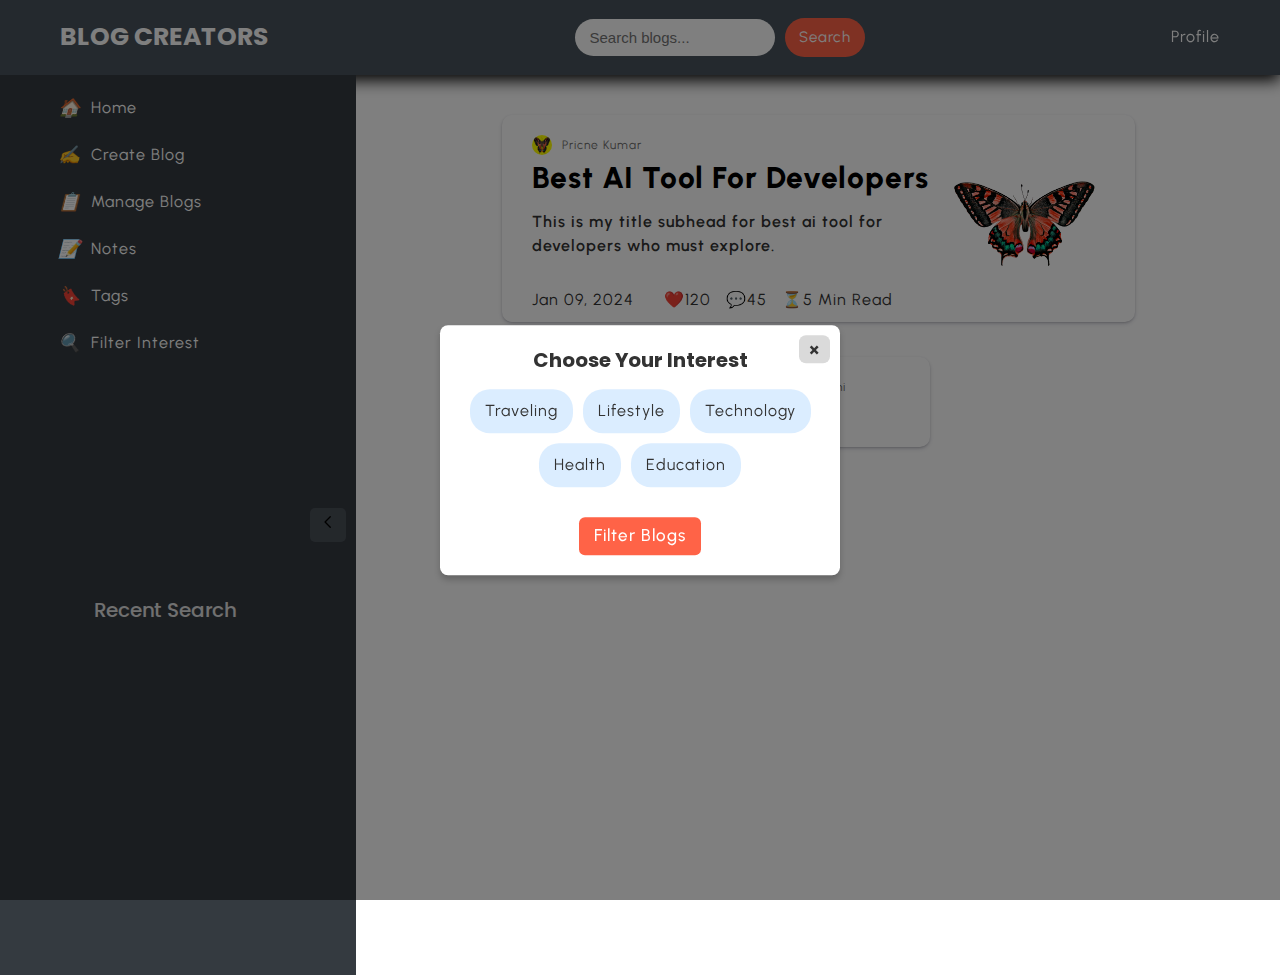
==== commit 2e479c65: "working code Now have to add all data into the blog preview card." ====
--- a/index.html
+++ b/index.html
@@ -125,7 +125,7 @@
         <!-- right sidebar blog post layout -->
         <section id="right-sidebar-wrapper" class="container">
 
-            <div class="preview-card-wrapper flex">
+            <div id="preview-card-wrapper" class="flex">
 
                 <div id="blog-preview-card" class="grid grid-two--cols">
                     <div class="blog-content-wrapper flex">
--- a/style.css
+++ b/style.css
@@ -377,7 +377,7 @@
 
 
 /* right sidebar style  */
-.article-wrapper #right-sidebar-wrapper .preview-card-wrapper {
+.article-wrapper #right-sidebar-wrapper #preview-card-wrapper {
     flex-direction: column;
     align-items: center;
     gap: 2.5rem;
